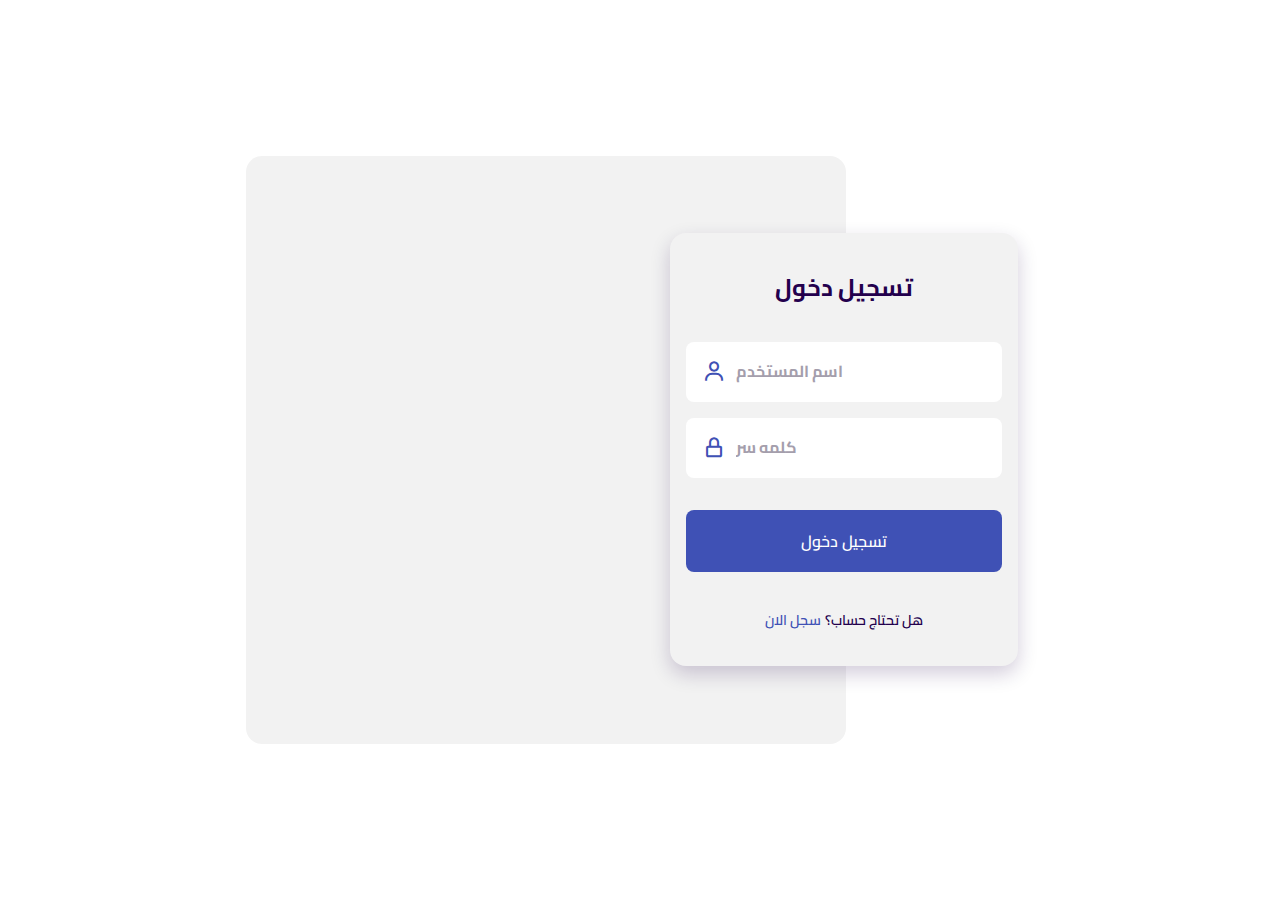
==== سجل/index.html @ bbb82090 "Add files via upload" ====
<!DOCTYPE html>
<html lang="en">
    <head>
        <meta charset="UTF-8">
        <meta name="viewport" content="width=device-width, initial-scale=1.0">

        <!-- ===== CSS ===== -->
        <link rel="stylesheet" href="assets/css/styles.css">
		
		<link href="https://fonts.googleapis.com/css2?family=Cairo:wght@200;300;400;500;600;700;800;900;1000&family=Readex+Pro:wght@600;700&display=swap" rel="stylesheet">
    
        <!-- ===== BOX ICONS ===== -->
        <link href='https://cdn.jsdelivr.net/npm/boxicons@2.0.5/css/boxicons.min.css' rel='stylesheet'>

        <title>تسجيل دخول </title>
    </head>
    <body>
        <div class="login">
            <div class="login__content">
                <div class="login__img">
                    <img src="D:\VS_PreClean_vs\responsive-login-signin-signup-main\responsive-login-signin-signup-main\assets\img\T401697469410196.png" alt="">
                </div>

                <div class="login__forms">
                    <form action="" class="login__registre" id="login-in">
                        <h1 class="login__title"> تسجيل دخول </h1>
    
                        <div class="login__box">
                            <i class='bx bx-user login__icon'></i>
                            <input type="text" placeholder="اسم المستخدم" class="login__input">
                        </div>
    
                        <div class="login__box">
                            <i class='bx bx-lock-alt login__icon'></i>
                            <input type="password" placeholder="كلمه سر" class="login__input">
                        </div>

                  

                        <a href="#" class="login__button">تسجيل دخول </a>

                        <div>
                            <span class="login__account">هل  تحتاج حساب؟</span>
                            <span class="login__signin" id="sign-up">سجل الان</span>
                        </div>
                    </form>

                    <form action="" class="login__create none" id="login-up">
                        <h1 class="login__title">انشاء حساب</h1>
    
                        <div class="login__box">
                            <i class='bx bx-user login__icon'></i>
                            <input type="text" placeholder="الاسم" class="login__input">
                        </div>
    
                        <div class="login__box">
                            <i class='bx bx-at login__icon'></i>
                            <input type="text" placeholder="البريد الالكتروني" class="login__input">
                        </div>
						

                        <div class="login__box">
                            <i class='bx bx-user login__icon'></i>
                            <input type="text" placeholder="رقم التلفون" class="login__input">
                        </div>
						
						
                        <div class="login__box">
                            <i class='bx bx-user login__icon'></i>
                            <input type="text" placeholder="الفرقة" class="login__input">
                        </div>
						
						
                        <div class="login__box">
                            <i class='bx bx-lock-alt login__icon'></i>
                            <input type="password" placeholder="كلمه السر" class="login__input">
                        </div>

                        <a href="#" class="login__button">انشاء حساب </a>

                        <div>
                            <span class="login__account">هل لديك حساب؟</span>
                            <span class="login__signup" id="sign-in">تسجيل دخول</span>
                        </div>

                    </form>
                </div>
            </div>
        </div>

        <!--===== MAIN JS =====-->
        <script src="assets/js/main.js"></script>
    </body>
</html>
---- سجل/assets/css/styles.css ----
/*===== GOOGLE FONTS =====*/
@import url('https://fonts.googleapis.com/css2?family=Cairo:wght@200;300;400;500;600;700;800;900;1000&family=Readex+Pro:wght@600;700&display=swap');

/*===== VARIABLES CSS =====*/
:root{
  /*===== Colores =====*/
  --first-color: #3f51b5;
  --first-color-dark: #23004D;
  --first-color-light: #A49EAC;
  --first-color-lighten: #F2F2F2;

  /*===== Font and typography =====*/
  --body-font: 'Open Sans', Cairo;
  --h1-font-size: 1.5rem;
  --normal-font-size: .938rem;
  --small-font-size: .813rem;
}

@media screen and (min-width: 768px){
  :root{
    --normal-font-size: 1rem;
    --small-font-size: .875rem;
  }
}

/*===== BASE =====*/
*,::before,::after{
  box-sizing: border-box;
}

body{
  margin: 0;
  padding: 0;
  font-family: var(--body-font);
  font-size: var(--normal-font-size);
  color: var(--first-color-dark);
}

h1{
  margin: 0;
}

a{
  text-decoration: none;
}

img{
  max-width: 100%;
  height: auto;
  display: block;
}

/*===== LOGIN =====*/
.login{
  display: grid;
  grid-template-columns: 100%;
  height: 100vh;
  margin-left: 1.5rem;
  margin-right: 1.5rem;
}

.login__content{
  display: grid;
}

.login__img{
  justify-self: center;
}

.login__img img{
  width: 310px;
  margin-top: 1.5rem;
}

.login__forms{
  position: relative;
  height: 368px;
}

.login__registre, .login__create{
  position: absolute;
  bottom: 1rem;
  width: 100%;
  background-color: var(--first-color-lighten);
  padding: 2rem 1rem;
  border-radius: 1rem;
  text-align: center;
  box-shadow: 0 8px 20px rgba(35,0,77,.2);
  animation-duration: .4s;
  animation-name: animate-login;
}

@keyframes animate-login{
  0%{
    transform: scale(1,1);
  }
  50%{
    transform: scale(1.1,1.1);
  }
  100%{
    transform: scale(1,1);
  }
}

.login__title{
  font-size: var(--h1-font-size);
  margin-bottom: 2rem;
}

.login__box{
  display: grid;
  grid-template-columns: max-content 1fr;
  column-gap: .5rem;
  padding: 1.125rem 1rem;
  background-color: #FFF;
  margin-top: 1rem;
  border-radius: .5rem;
}

.login__icon{
  font-size: 1.5rem;
  color: var(--first-color);
}

.login__input{
  border: none;
  outline: none;
  font-size: var(--normal-font-size);
  font-weight: 700;
  color: var(--first-color-dark);
}

.login__input::placeholder{
  font-size: var(--normal-font-size);
  font-family: var(--body-font);
  color: var(--first-color-light);
}

.login__forgot{
  display: block;
  width: max-content;
  margin-left: auto;
  margin-top: .5rem;
  font-size: var(--small-font-size);
  font-weight: 600;
  color: var(--first-color-light);
}

.login__button{
  display: block;
  padding: 1rem;
  margin: 2rem 0;
  background-color: var(--first-color);
  color: #FFF;
  font-weight: 600;
  text-align: center;
  border-radius: .5rem;
  transition: .3s;
}

.login__button:hover{
  background-color: var(--first-color-dark);
}

.login__account, .login__signin, .login__signup{
  font-weight: 600;
  font-size: var(--small-font-size);
}

.login__account{
  color: var(--first-color-dark);
}

.login__signin, .login__signup{
  color: var(--first-color);
  cursor: pointer;
}

.login__social{
  margin-top: 2rem;
}

.login__social-icon{
  font-size: 1.5rem;
  color: var(--first-color-dark);
  margin: 0 1.5rem;
}

/*Show login*/
.block{
  display: block;
}

/*Hidden login*/
.none{
  display: none;
}

/* ===== MEDIA QUERIES =====*/
@media screen and (min-width: 576px){
  .login__forms{
    width: 348px;
    justify-self: center;
  }
}

@media screen and (min-width: 1024px){
  .login{
    height: 100vh;
    overflow: hidden;
  }

  .login__content{
    grid-template-columns: repeat(2, max-content);
    justify-content: center;
    align-items: center;
    margin-left: 10rem;
  }

  .login__img{
    display: flex;
    width: 600px;
    height: 588px;
    background-color: var(--first-color-lighten);
    border-radius: 1rem;
    padding-left: 1rem;
  }

  .login__img img{
    width: 390px;
    margin-top: 0;
  }

  .login__registre, .login__create{
    left: -11rem;
  }

  .login__registre{
    bottom: -2rem;
  }

  .login__create{
    bottom: -5.5rem;
  }
}
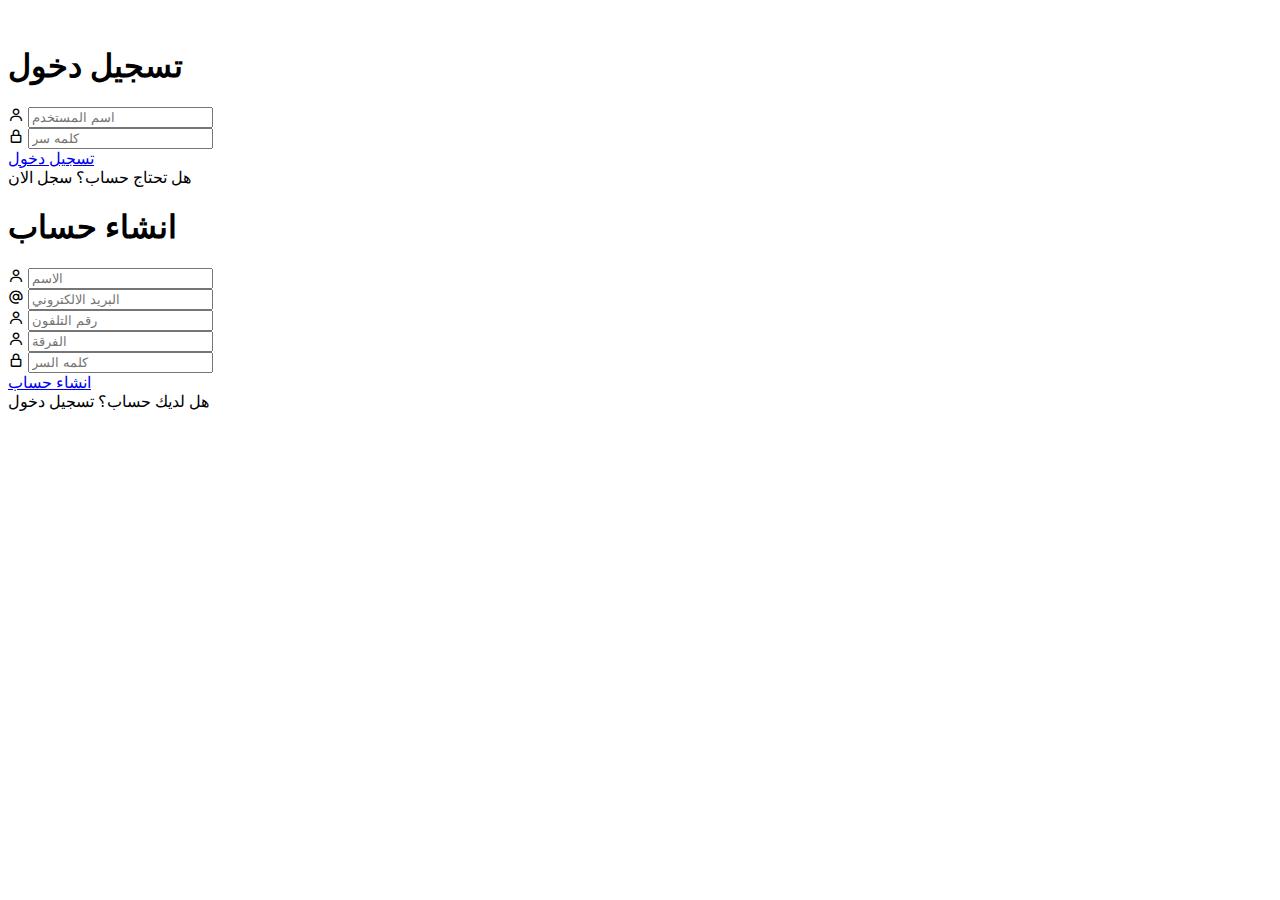
==== commit 9ccb437a: "Update index.html" ====
--- a/سجل/index.html
+++ b/سجل/index.html
@@ -5,7 +5,7 @@
         <meta name="viewport" content="width=device-width, initial-scale=1.0">
 
         <!-- ===== CSS ===== -->
-        <link rel="stylesheet" href="assets/css/styles.css">
+        <link rel="stylesheet" href="سجل/assets/css/styles.css">
 		
 		<link href="https://fonts.googleapis.com/css2?family=Cairo:wght@200;300;400;500;600;700;800;900;1000&family=Readex+Pro:wght@600;700&display=swap" rel="stylesheet">
     
@@ -18,7 +18,7 @@
         <div class="login">
             <div class="login__content">
                 <div class="login__img">
-                    <img src="D:\VS_PreClean_vs\responsive-login-signin-signup-main\responsive-login-signin-signup-main\assets\img\T401697469410196.png" alt="">
+                    <img src="سجل/assets/img/T401697469410196.png" alt="">
                 </div>
 
                 <div class="login__forms">
@@ -89,6 +89,6 @@
         </div>
 
         <!--===== MAIN JS =====-->
-        <script src="assets/js/main.js"></script>
+        <script src="سجل/assets/js/main.js"></script>
     </body>
-</html>+</html>
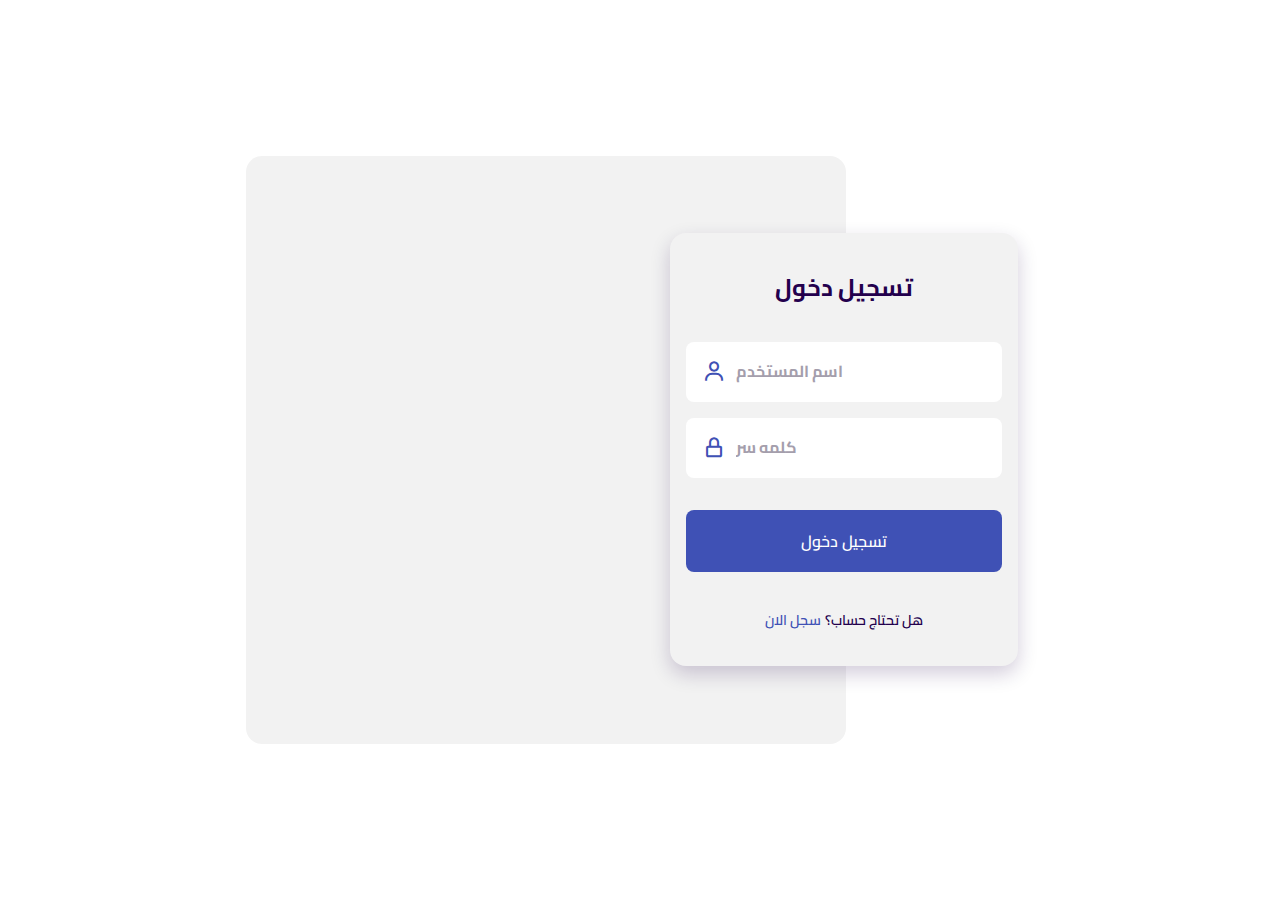
==== commit 412adb18: "Update index.html" ====
--- a/سجل/index.html
+++ b/سجل/index.html
@@ -5,7 +5,7 @@
         <meta name="viewport" content="width=device-width, initial-scale=1.0">
 
         <!-- ===== CSS ===== -->
-        <link rel="stylesheet" href="سجل/assets/css/styles.css">
+        <link rel="stylesheet" href="assets/css/styles.css">
 		
 		<link href="https://fonts.googleapis.com/css2?family=Cairo:wght@200;300;400;500;600;700;800;900;1000&family=Readex+Pro:wght@600;700&display=swap" rel="stylesheet">
     
@@ -37,7 +37,7 @@
 
                   
 
-                        <a href="#" class="login__button">تسجيل دخول </a>
+                        <a href="الصفوف.html" class="login__button">تسجيل دخول </a>
 
                         <div>
                             <span class="login__account">هل  تحتاج حساب؟</span>
@@ -76,7 +76,7 @@
                             <input type="password" placeholder="كلمه السر" class="login__input">
                         </div>
 
-                        <a href="#" class="login__button">انشاء حساب </a>
+                        <a href="الصفوف.html" class="login__button">انشاء حساب </a>
 
                         <div>
                             <span class="login__account">هل لديك حساب؟</span>
@@ -89,6 +89,6 @@
         </div>
 
         <!--===== MAIN JS =====-->
-        <script src="سجل/assets/js/main.js"></script>
+        <script src="assets/js/main.js"></script>
     </body>
 </html>
--- a/سجل/assets/css/styles.css
+++ b/سجل/assets/css/styles.css
@@ -0,0 +1,245 @@
+/*===== GOOGLE FONTS =====*/
+@import url('https://fonts.googleapis.com/css2?family=Cairo:wght@200;300;400;500;600;700;800;900;1000&family=Readex+Pro:wght@600;700&display=swap');
+
+/*===== VARIABLES CSS =====*/
+:root{
+  /*===== Colores =====*/
+  --first-color: #3f51b5;
+  --first-color-dark: #23004D;
+  --first-color-light: #A49EAC;
+  --first-color-lighten: #F2F2F2;
+
+  /*===== Font and typography =====*/
+  --body-font: 'Open Sans', Cairo;
+  --h1-font-size: 1.5rem;
+  --normal-font-size: .938rem;
+  --small-font-size: .813rem;
+}
+
+@media screen and (min-width: 768px){
+  :root{
+    --normal-font-size: 1rem;
+    --small-font-size: .875rem;
+  }
+}
+
+/*===== BASE =====*/
+*,::before,::after{
+  box-sizing: border-box;
+}
+
+body{
+  margin: 0;
+  padding: 0;
+  font-family: var(--body-font);
+  font-size: var(--normal-font-size);
+  color: var(--first-color-dark);
+}
+
+h1{
+  margin: 0;
+}
+
+a{
+  text-decoration: none;
+}
+
+img{
+  max-width: 100%;
+  height: auto;
+  display: block;
+}
+
+/*===== LOGIN =====*/
+.login{
+  display: grid;
+  grid-template-columns: 100%;
+  height: 100vh;
+  margin-left: 1.5rem;
+  margin-right: 1.5rem;
+}
+
+.login__content{
+  display: grid;
+}
+
+.login__img{
+  justify-self: center;
+}
+
+.login__img img{
+  width: 310px;
+  margin-top: 1.5rem;
+}
+
+.login__forms{
+  position: relative;
+  height: 368px;
+}
+
+.login__registre, .login__create{
+  position: absolute;
+  bottom: 1rem;
+  width: 100%;
+  background-color: var(--first-color-lighten);
+  padding: 2rem 1rem;
+  border-radius: 1rem;
+  text-align: center;
+  box-shadow: 0 8px 20px rgba(35,0,77,.2);
+  animation-duration: .4s;
+  animation-name: animate-login;
+}
+
+@keyframes animate-login{
+  0%{
+    transform: scale(1,1);
+  }
+  50%{
+    transform: scale(1.1,1.1);
+  }
+  100%{
+    transform: scale(1,1);
+  }
+}
+
+.login__title{
+  font-size: var(--h1-font-size);
+  margin-bottom: 2rem;
+}
+
+.login__box{
+  display: grid;
+  grid-template-columns: max-content 1fr;
+  column-gap: .5rem;
+  padding: 1.125rem 1rem;
+  background-color: #FFF;
+  margin-top: 1rem;
+  border-radius: .5rem;
+}
+
+.login__icon{
+  font-size: 1.5rem;
+  color: var(--first-color);
+}
+
+.login__input{
+  border: none;
+  outline: none;
+  font-size: var(--normal-font-size);
+  font-weight: 700;
+  color: var(--first-color-dark);
+}
+
+.login__input::placeholder{
+  font-size: var(--normal-font-size);
+  font-family: var(--body-font);
+  color: var(--first-color-light);
+}
+
+.login__forgot{
+  display: block;
+  width: max-content;
+  margin-left: auto;
+  margin-top: .5rem;
+  font-size: var(--small-font-size);
+  font-weight: 600;
+  color: var(--first-color-light);
+}
+
+.login__button{
+  display: block;
+  padding: 1rem;
+  margin: 2rem 0;
+  background-color: var(--first-color);
+  color: #FFF;
+  font-weight: 600;
+  text-align: center;
+  border-radius: .5rem;
+  transition: .3s;
+}
+
+.login__button:hover{
+  background-color: var(--first-color-dark);
+}
+
+.login__account, .login__signin, .login__signup{
+  font-weight: 600;
+  font-size: var(--small-font-size);
+}
+
+.login__account{
+  color: var(--first-color-dark);
+}
+
+.login__signin, .login__signup{
+  color: var(--first-color);
+  cursor: pointer;
+}
+
+.login__social{
+  margin-top: 2rem;
+}
+
+.login__social-icon{
+  font-size: 1.5rem;
+  color: var(--first-color-dark);
+  margin: 0 1.5rem;
+}
+
+/*Show login*/
+.block{
+  display: block;
+}
+
+/*Hidden login*/
+.none{
+  display: none;
+}
+
+/* ===== MEDIA QUERIES =====*/
+@media screen and (min-width: 576px){
+  .login__forms{
+    width: 348px;
+    justify-self: center;
+  }
+}
+
+@media screen and (min-width: 1024px){
+  .login{
+    height: 100vh;
+    overflow: hidden;
+  }
+
+  .login__content{
+    grid-template-columns: repeat(2, max-content);
+    justify-content: center;
+    align-items: center;
+    margin-left: 10rem;
+  }
+
+  .login__img{
+    display: flex;
+    width: 600px;
+    height: 588px;
+    background-color: var(--first-color-lighten);
+    border-radius: 1rem;
+    padding-left: 1rem;
+  }
+
+  .login__img img{
+    width: 390px;
+    margin-top: 0;
+  }
+
+  .login__registre, .login__create{
+    left: -11rem;
+  }
+
+  .login__registre{
+    bottom: -2rem;
+  }
+
+  .login__create{
+    bottom: -5.5rem;
+  }
+}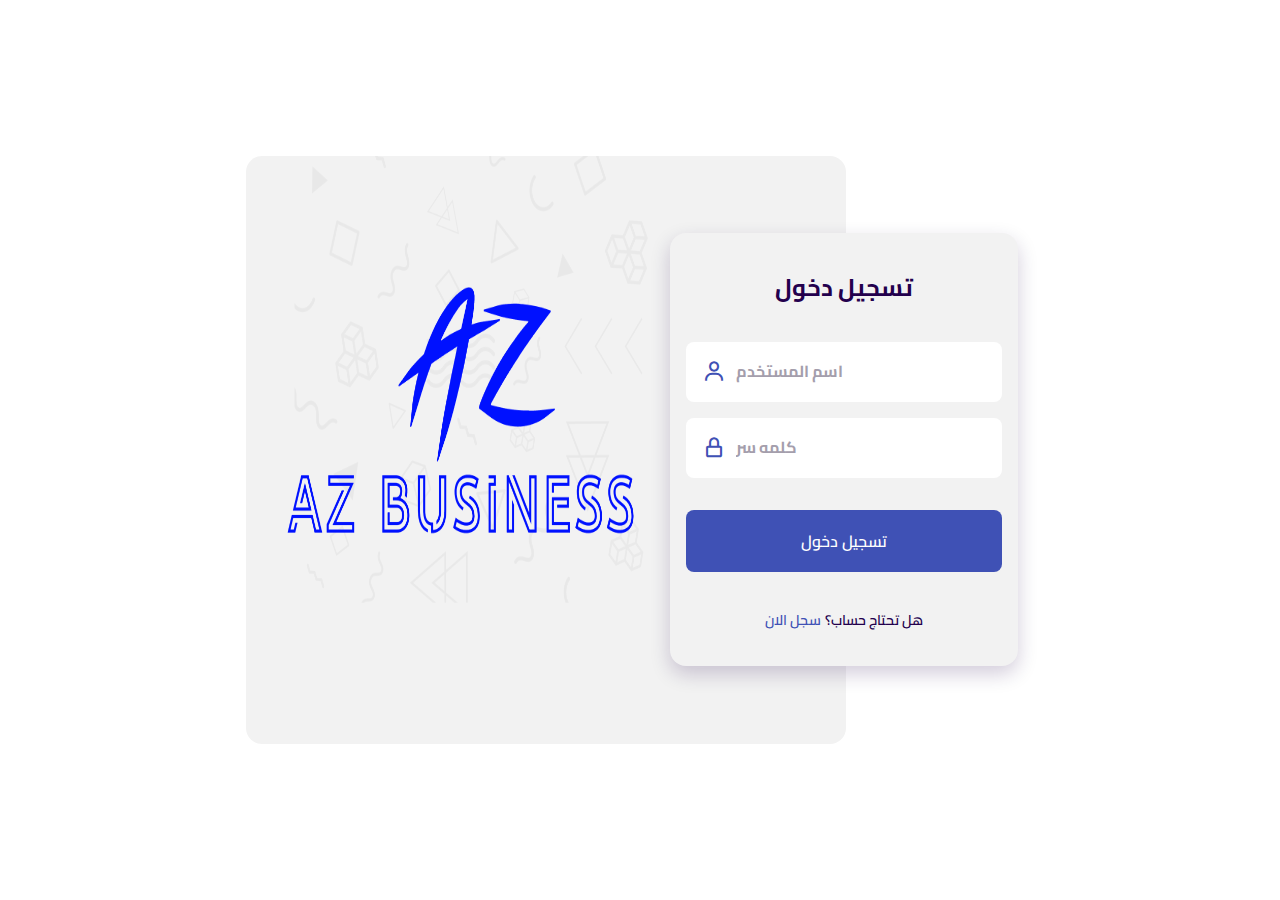
==== commit adf1d3a6: "Update index.html" ====
--- a/سجل/index.html
+++ b/سجل/index.html
@@ -18,7 +18,7 @@
         <div class="login">
             <div class="login__content">
                 <div class="login__img">
-                    <img src="سجل/assets/img/T401697469410196.png" alt="">
+                    <img src="assets/img/T401697469410196.png" alt="">
                 </div>
 
                 <div class="login__forms">
@@ -37,7 +37,7 @@
 
                   
 
-                        <a href="الصفوف.html" class="login__button">تسجيل دخول </a>
+                        <a href="سجل/الصفوف.html" class="login__button">تسجيل دخول </a>
 
                         <div>
                             <span class="login__account">هل  تحتاج حساب؟</span>
@@ -76,7 +76,7 @@
                             <input type="password" placeholder="كلمه السر" class="login__input">
                         </div>
 
-                        <a href="الصفوف.html" class="login__button">انشاء حساب </a>
+                        <a href="سجل/الصفوف.html" class="login__button">انشاء حساب </a>
 
                         <div>
                             <span class="login__account">هل لديك حساب؟</span>
